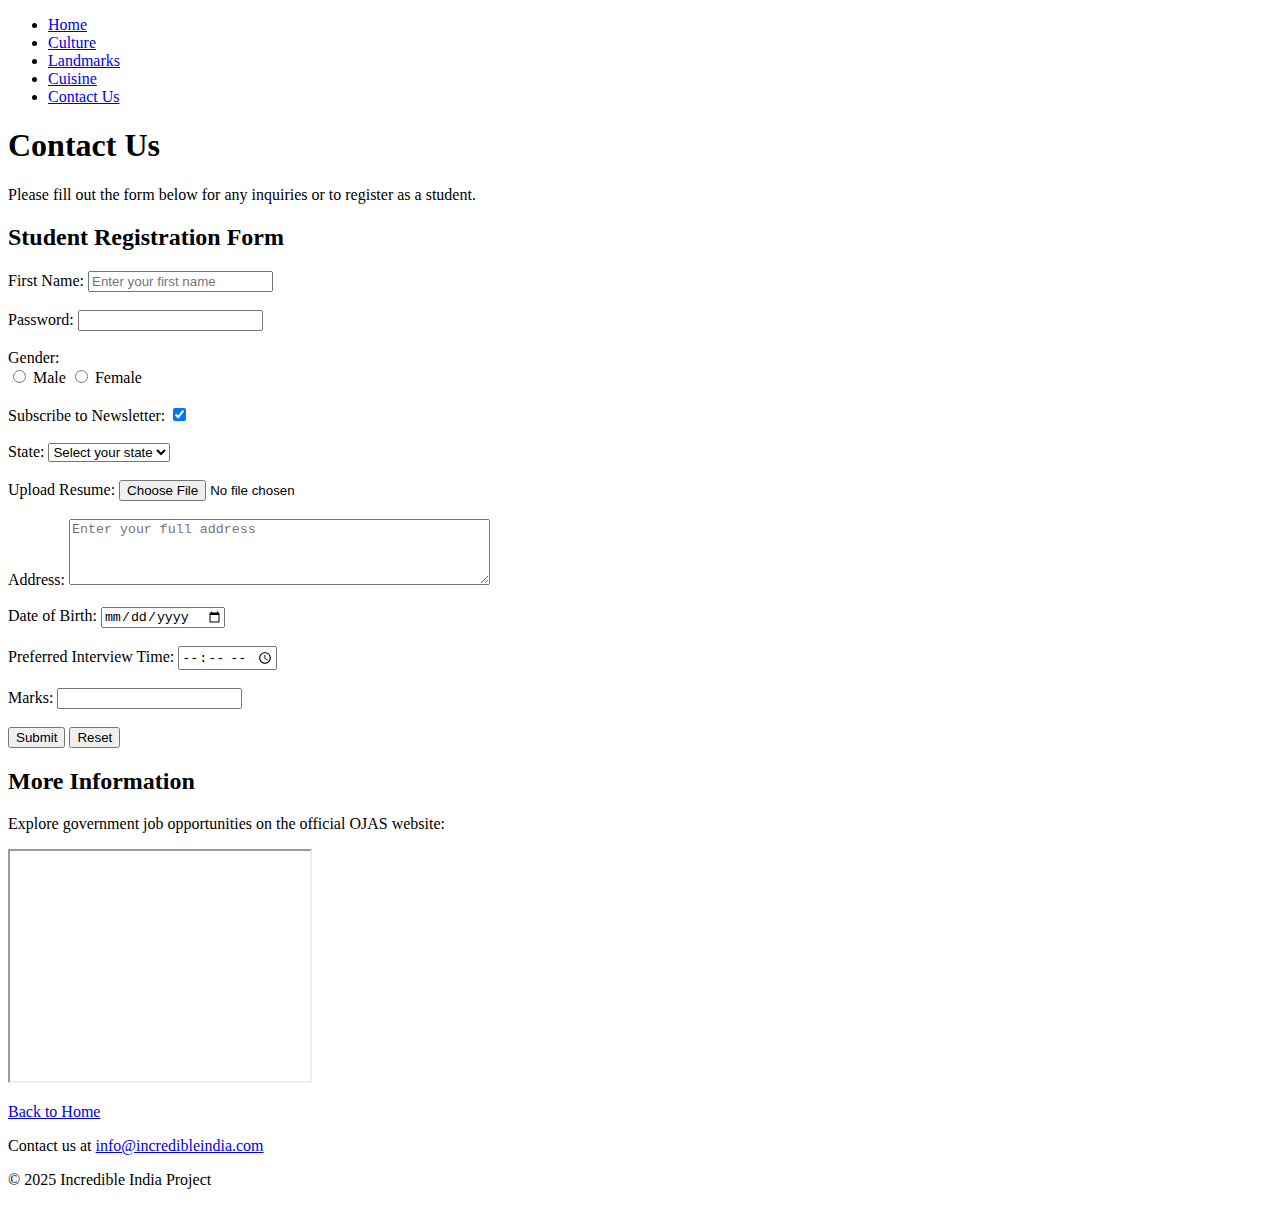
==== contact.html @ 886f656c "Add files via upload" ====
<!DOCTYPE html>
<html lang="en">

<head>
    <meta charset="UTF-8">
    <meta name="viewport" content="width=device-width, initial-scale=1.0">
    <title>Contact Us</title>
</head>

<body>
    <nav>
        <ul>
            <li><a href="home.html">Home</a></li>
            <li><a href="culture.html">Culture</a></li>
            <li><a href="landmark.html">Landmarks</a></li>
            <li><a href="cusine.html">Cuisine</a></li>
            <li><a href="contact.html">Contact Us</a></li>
        </ul>
    </nav>

    <h1>Contact Us</h1>
    <p>Please fill out the form below for any inquiries or to register as a student.</p>

    <h2>Student Registration Form</h2>
    <form action="#" method="post">
        <label for="firstname">First Name:</label>
        <input type="text" id="firstname" name="firstname" placeholder="Enter your first name"><br><br>

        <label for="password">Password:</label>
        <input type="password" id="password" name="password"><br><br>

        <label>Gender:</label><br>
        <input type="radio" id="male" name="gender" value="Male">
        <label for="male">Male</label>
        <input type="radio" id="female" name="gender" value="Female">
        <label for="female">Female</label><br><br>

        <label for="newsletter">Subscribe to Newsletter:</label>
        <input type="checkbox" id="newsletter" name="newsletter" checked><br><br>

        <label for="state">State:</label>
        <select id="state" name="state">
            <option value="">Select your state</option>
            <option value="State1">State1</option>
            <option value="State2">State2</option>
            <option value="State3">State3</option>
        </select><br><br>

        <label for="resume">Upload Resume:</label>
        <input type="file" id="resume" name="resume"><br><br>

        <label for="address">Address:</label>
        <textarea id="address" name="address" rows="4" cols="50"
            placeholder="Enter your full address"></textarea><br><br>

        <label for="dob">Date of Birth:</label>
        <input type="date" id="dob" name="dob"><br><br>

        <label for="interviewtime">Preferred Interview Time:</label>
        <input type="time" id="interviewtime" name="interviewtime"><br><br>

        <label for="marks">Marks:</label>
        <input type="number" id="marks" name="marks"><br><br>

        <input type="submit" value="Submit">
        <input type="reset" value="Reset">
    </form>

    <h2>More Information</h2>
    <p>Explore government job opportunities on the official OJAS website:</p>
    <a href="https://ojas.gujarat.gov.in">
        <iframe src="http://ojas.gujarat.gov.in" frameborder="2px" height="230"></iframe>
    </a>

    <footer>
        <p><a href="home.html">Back to Home</a></p>
        <p>Contact us at <a href="mailto:info@incredibleindia.com">info@incredibleindia.com</a></p>
        <p> &copy; 2025 Incredible India Project</p>
    </footer>
</body>

</html>
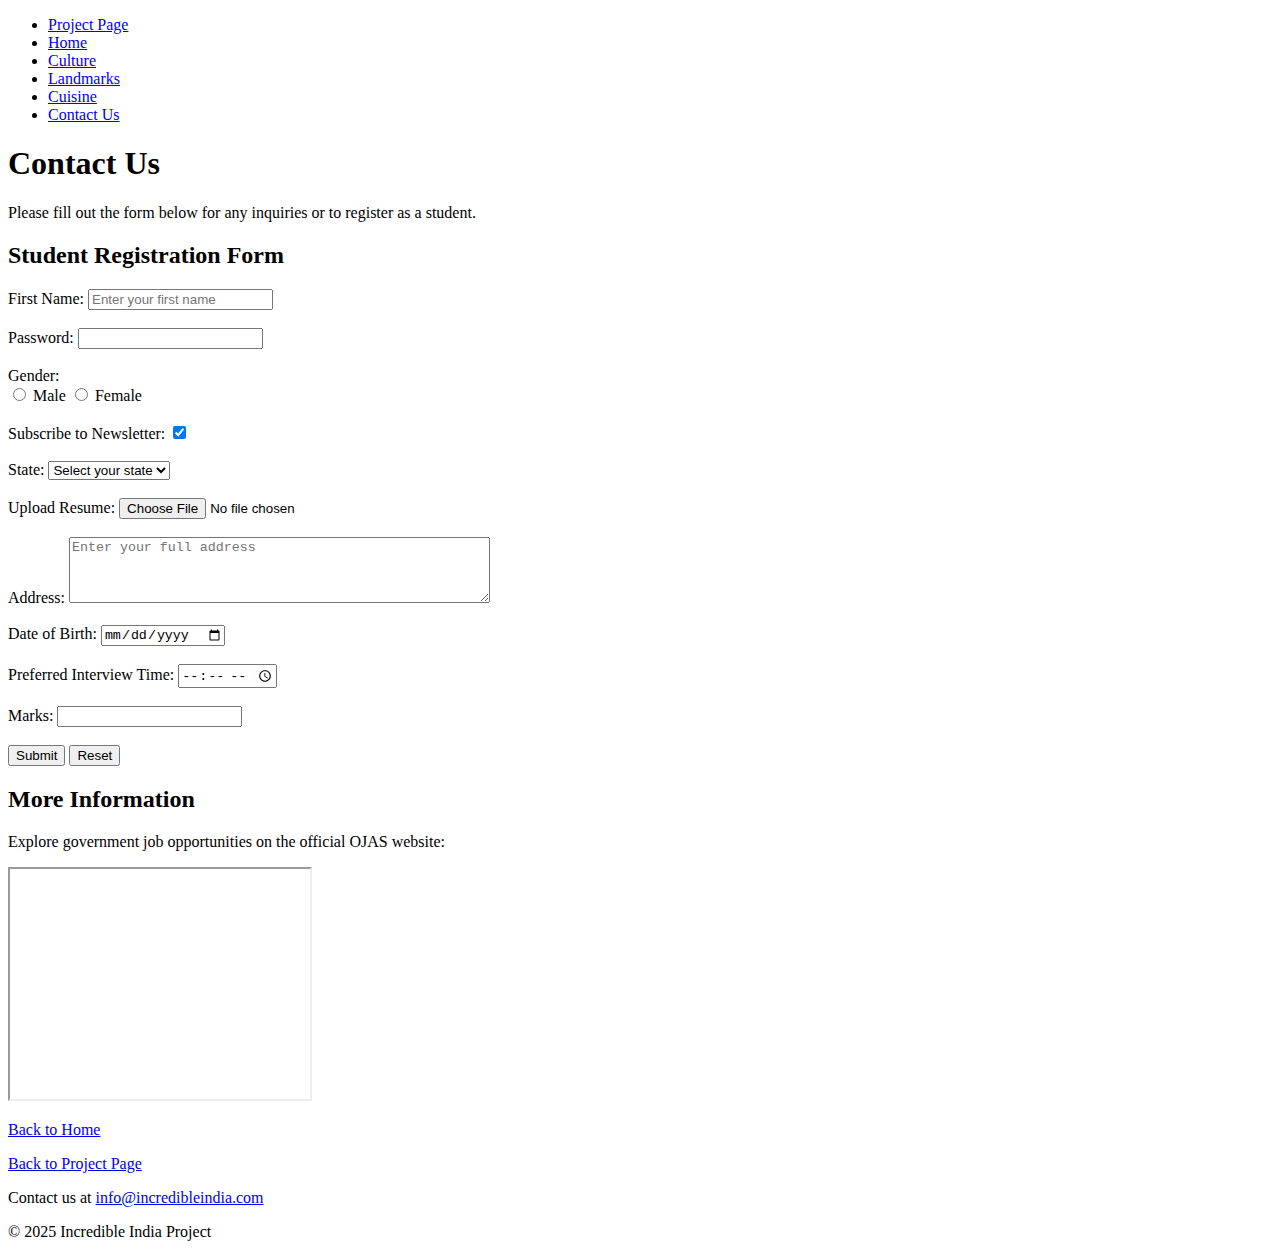
==== commit f39a61da: "Add files via upload" ====
--- a/contact.html
+++ b/contact.html
@@ -10,70 +10,76 @@
 <body>
     <nav>
         <ul>
+            <li><a href="index.html">Project Page</a></li>
             <li><a href="home.html">Home</a></li>
             <li><a href="culture.html">Culture</a></li>
             <li><a href="landmark.html">Landmarks</a></li>
-            <li><a href="cusine.html">Cuisine</a></li>
+            <li><a href="cuisine.html">Cuisine</a></li>
             <li><a href="contact.html">Contact Us</a></li>
         </ul>
     </nav>
 
-    <h1>Contact Us</h1>
-    <p>Please fill out the form below for any inquiries or to register as a student.</p>
+    <section>
+        <h1>Contact Us</h1>
+        <p>Please fill out the form below for any inquiries or to register as a student.</p>
 
-    <h2>Student Registration Form</h2>
-    <form action="#" method="post">
-        <label for="firstname">First Name:</label>
-        <input type="text" id="firstname" name="firstname" placeholder="Enter your first name"><br><br>
+        <h2>Student Registration Form</h2>
+        <form action="#" method="post">
+            <label for="firstname">First Name:</label>
+            <input type="text" id="firstname" name="firstname" placeholder="Enter your first name" required><br><br>
 
-        <label for="password">Password:</label>
-        <input type="password" id="password" name="password"><br><br>
+            <label for="password">Password:</label>
+            <input type="password" id="password" name="password" required><br><br>
 
-        <label>Gender:</label><br>
-        <input type="radio" id="male" name="gender" value="Male">
-        <label for="male">Male</label>
-        <input type="radio" id="female" name="gender" value="Female">
-        <label for="female">Female</label><br><br>
+            <label>Gender:</label><br>
+            <input type="radio" id="male" name="gender" value="Male">
+            <label for="male">Male</label>
+            <input type="radio" id="female" name="gender" value="Female">
+            <label for="female">Female</label><br><br>
 
-        <label for="newsletter">Subscribe to Newsletter:</label>
-        <input type="checkbox" id="newsletter" name="newsletter" checked><br><br>
+            <label for="newsletter">Subscribe to Newsletter:</label>
+            <input type="checkbox" id="newsletter" name="newsletter" checked><br><br>
 
-        <label for="state">State:</label>
-        <select id="state" name="state">
-            <option value="">Select your state</option>
-            <option value="State1">State1</option>
-            <option value="State2">State2</option>
-            <option value="State3">State3</option>
-        </select><br><br>
+            <label for="state">State:</label>
+            <select id="state" name="state">
+                <option value="" selected disabled>Select your state</option>
+                <option value="State1">State1</option>
+                <option value="State2">State2</option>
+                <option value="State3">State3</option>
+            </select><br><br>
 
-        <label for="resume">Upload Resume:</label>
-        <input type="file" id="resume" name="resume"><br><br>
+            <label for="resume">Upload Resume:</label>
+            <input type="file" id="resume" name="resume" required><br><br>
 
-        <label for="address">Address:</label>
-        <textarea id="address" name="address" rows="4" cols="50"
-            placeholder="Enter your full address"></textarea><br><br>
+            <label for="address">Address:</label>
+            <textarea id="address" name="address" rows="4" cols="50"
+                placeholder="Enter your full address"></textarea><br><br>
 
-        <label for="dob">Date of Birth:</label>
-        <input type="date" id="dob" name="dob"><br><br>
+            <label for="dob">Date of Birth:</label>
+            <input type="date" id="dob" name="dob"><br><br>
 
-        <label for="interviewtime">Preferred Interview Time:</label>
-        <input type="time" id="interviewtime" name="interviewtime"><br><br>
+            <label for="interviewtime">Preferred Interview Time:</label>
+            <input type="time" id="interviewtime" name="interviewtime"><br><br>
 
-        <label for="marks">Marks:</label>
-        <input type="number" id="marks" name="marks"><br><br>
+            <label for="marks">Marks:</label>
+            <input type="number" id="marks" name="marks" required><br><br>
 
-        <input type="submit" value="Submit">
-        <input type="reset" value="Reset">
-    </form>
+            <input type="submit" value="Submit">
+            <input type="reset" value="Reset">
+        </form>
+    </section>
 
-    <h2>More Information</h2>
-    <p>Explore government job opportunities on the official OJAS website:</p>
-    <a href="https://ojas.gujarat.gov.in">
-        <iframe src="http://ojas.gujarat.gov.in" frameborder="2px" height="230"></iframe>
-    </a>
+    <section>
+        <h2>More Information</h2>
+        <p>Explore government job opportunities on the official OJAS website:</p>
+        <a href="https://ojas.gujarat.gov.in">
+            <iframe src="http://ojas.gujarat.gov.in" frameborder="2px" height="230"></iframe>
+        </a>
+    </section>
 
     <footer>
         <p><a href="home.html">Back to Home</a></p>
+        <p><a href="index.html">Back to Project Page</a></p>
         <p>Contact us at <a href="mailto:info@incredibleindia.com">info@incredibleindia.com</a></p>
         <p> &copy; 2025 Incredible India Project</p>
     </footer>
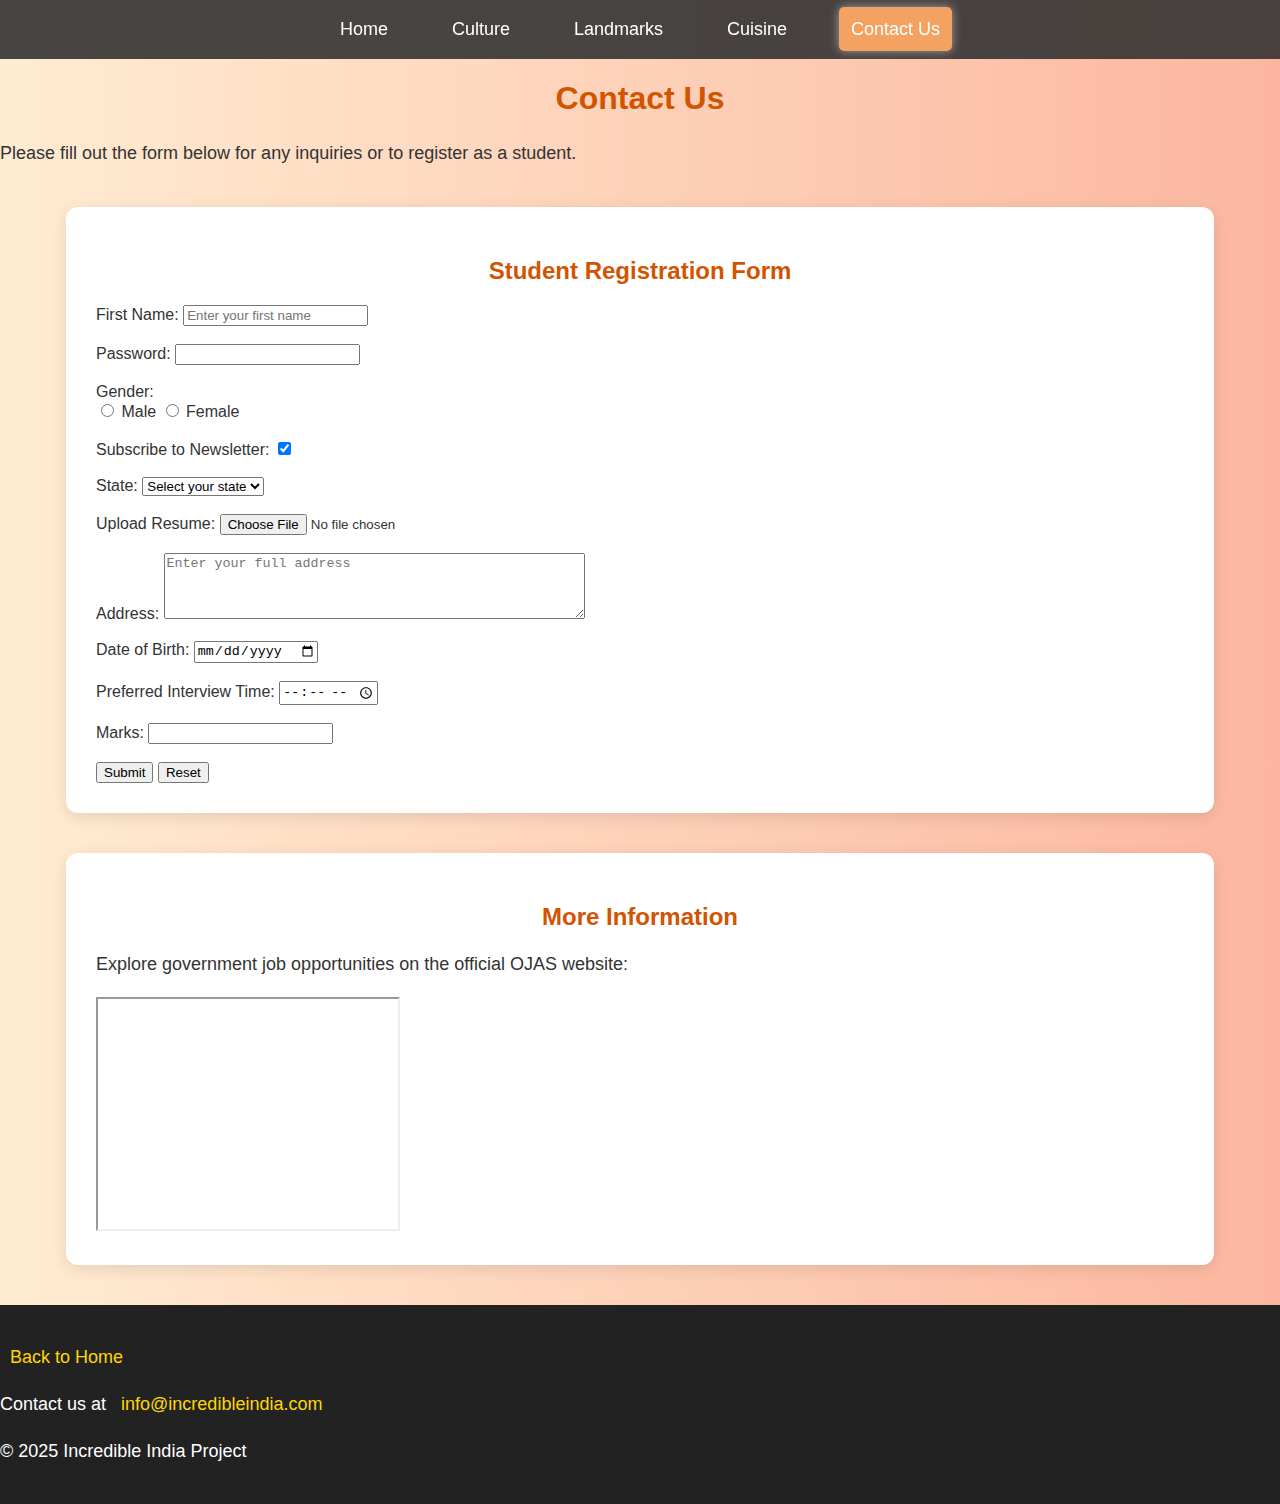
==== commit 6649da5b: "Updated with CSS" ====
--- a/contact.html
+++ b/contact.html
@@ -7,22 +7,24 @@
     <title>Contact Us</title>
 </head>
 
+<link rel="stylesheet" href="style.css">
+
 <body>
     <nav>
         <ul>
-            <li><a href="index.html">Project Page</a></li>
-            <li><a href="home.html">Home</a></li>
+            <!-- <li><a href="index.html">Project Page</a></li> -->
+            <li><a href="index.html">Home</a></li>
             <li><a href="culture.html">Culture</a></li>
             <li><a href="landmark.html">Landmarks</a></li>
             <li><a href="cuisine.html">Cuisine</a></li>
-            <li><a href="contact.html">Contact Us</a></li>
+            <li><a href="contact.html" class="active">Contact Us</a></li>
         </ul>
     </nav>
 
-    <section>
-        <h1>Contact Us</h1>
-        <p>Please fill out the form below for any inquiries or to register as a student.</p>
+    <h1>Contact Us</h1>
+    <p>Please fill out the form below for any inquiries or to register as a student.</p>
 
+    <section>   
         <h2>Student Registration Form</h2>
         <form action="#" method="post">
             <label for="firstname">First Name:</label>
@@ -78,8 +80,8 @@
     </section>
 
     <footer>
-        <p><a href="home.html">Back to Home</a></p>
-        <p><a href="index.html">Back to Project Page</a></p>
+        <p><a href="index.html">Back to Home</a></p>
+        <!-- <p><a href="index.html">Back to Project Page</a></p> -->
         <p>Contact us at <a href="mailto:info@incredibleindia.com">info@incredibleindia.com</a></p>
         <p> &copy; 2025 Incredible India Project</p>
     </footer>
--- a/style.css
+++ b/style.css
@@ -0,0 +1,170 @@
+body {
+    font-family: 'Poppins', sans-serif;
+    margin: 0;
+    padding: 0;
+    background: linear-gradient(to right, #ffecd2, #fcb69f);
+    color: #333;
+}
+
+nav {
+    background: rgba(51, 51, 51, 0.9);
+    padding: 15px 0;
+    text-align: center;
+    position: sticky;
+    top: 0;
+    z-index: 1000;
+}
+nav ul {
+    list-style: none;
+    margin: 0;
+    padding: 0;
+    display: flex;
+    justify-content: center;
+}
+nav ul li {
+    margin: 0 20px;
+}
+nav ul li a {
+    text-decoration: none;
+    color: white;
+    font-size: 18px;
+    padding: 12px;
+    transition: all 0.3s ease;
+    border-radius: 5px;
+}
+/* nav ul li a:hover {
+    background: #f4a261;
+    box-shadow: 0px 0px 10px rgba(255, 255, 255, 0.5);
+} */
+
+nav ul li a:hover {
+    color: #f4a261;
+    background: white;
+    box-shadow: 0px 0px 10px rgba(255, 255, 255, 0.5);
+}
+
+nav ul li a.active {
+    background: #f4a261;
+    box-shadow: 0px 0px 10px rgba(255, 255, 255, 0.5);
+}
+
+section {
+    background: white;
+    margin: 40px auto;
+    padding: 30px;
+    width: 85%;
+    border-radius: 12px;
+    box-shadow: 0px 4px 15px rgba(0, 0, 0, 0.1);
+    animation: fadeIn 1s;
+}
+
+@keyframes fadeIn {
+    from { opacity: 0; transform: translateY(20px); }
+    to { opacity: 1; transform: translateY(0); }
+}
+
+h1, h2 {
+    color: #d35400;
+    text-align: center;
+}
+
+
+
+p, ul {
+    font-size: 18px;
+    line-height: 1.6;
+    text-align: justify;
+}
+
+img {
+    max-width: 100%;
+    height: auto;
+    display: block;
+    border-radius: 10px;
+    margin: 20px auto;
+    box-shadow: 2px 4px 15px rgba(0, 0, 0, 0.3);
+    transition: transform 0.3s ease;
+}
+img:hover {
+    transform: scale(1.05);
+}
+
+table {
+    width: 100%;
+    border-collapse: collapse;
+    margin-top: 20px;
+}
+th, td {
+    border: 1px solid #ddd;
+    padding: 12px;
+    text-align: center;
+}
+th {
+    background-color: #f4a261;
+    color: white;
+}
+
+img:hover {
+    cursor: pointer;
+}
+img:active {
+    transform: scale(1.1);
+    transition: 0.3s;
+}
+ 
+
+footer {
+    background-color: #222;
+    color: white;
+    /* text-align: center; */
+    justify-content: center;
+    padding: 20px 0;
+    margin-top: 40px;
+    font-size: 16px;
+}
+footer a {
+    color: #ffd700;
+    text-decoration: none;
+    margin: 0 10px;
+    transition: 0.3s;
+}
+footer a:hover {
+    text-decoration: underline;
+}
+
+
+/* @media (max-width: 768px) {
+    nav ul {
+        flex-direction: column;
+        text-align: center;
+    }
+    nav ul li {
+        margin: 10px 0;
+    }
+    section {
+        width: 95%;
+        padding: 20px;
+    }
+    img {
+        width: 70%;
+    }
+    table {
+        font-size: 14px;
+    }
+}
+
+@media (max-width: 480px) {
+    h1, h2 {
+        font-size: 22px;
+    }
+    p, ul {
+        font-size: 16px;
+    }
+    nav ul li a {
+        font-size: 16px;
+        padding: 8px;
+    }
+    footer {
+        font-size: 14px;
+    }
+} */
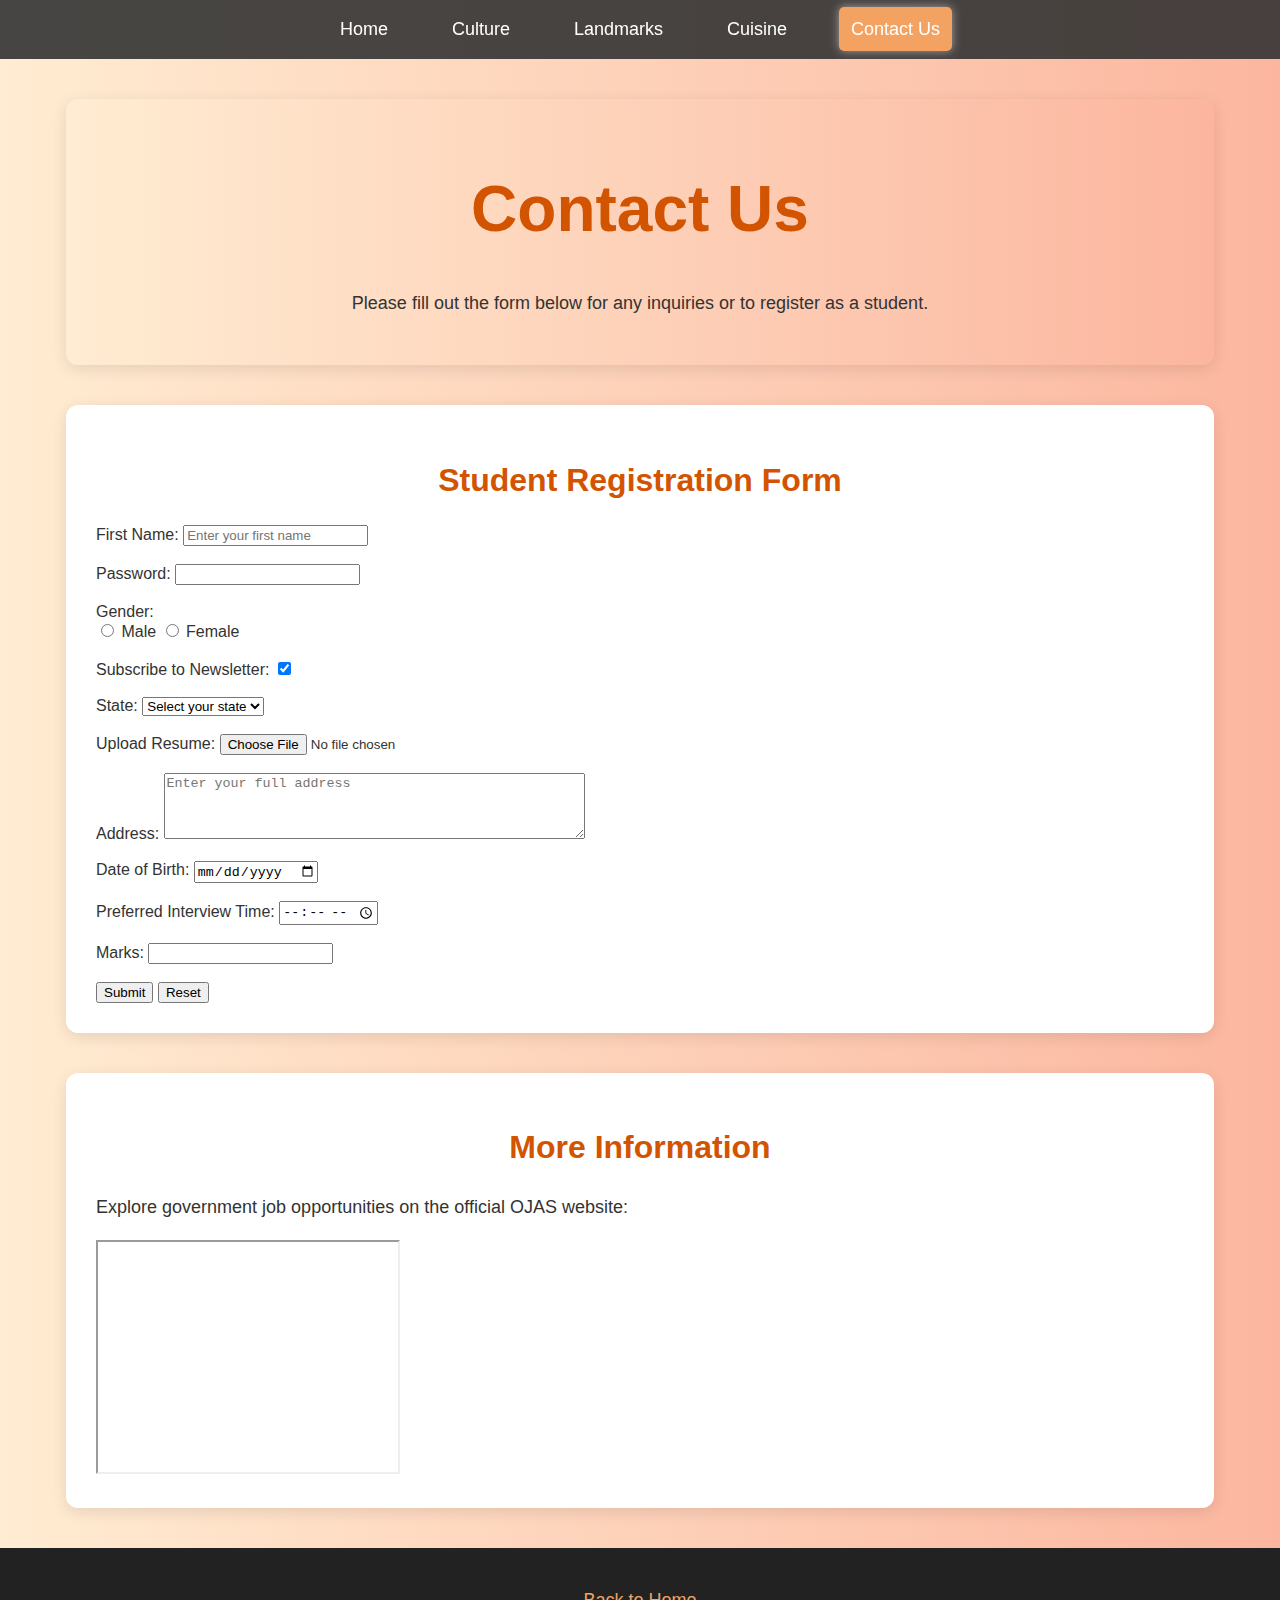
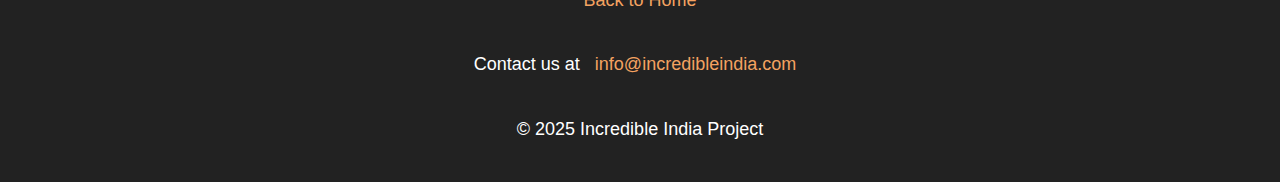
==== commit c95b4e5c: "Updated CSS" ====
--- a/contact.html
+++ b/contact.html
@@ -21,8 +21,10 @@
         </ul>
     </nav>
 
-    <h1>Contact Us</h1>
+    <section class="unique">
+        <h1>Contact Us</h1>
     <p>Please fill out the form below for any inquiries or to register as a student.</p>
+    </section>
 
     <section>   
         <h2>Student Registration Form</h2>
--- a/style.css
+++ b/style.css
@@ -6,6 +6,9 @@
     color: #333;
 }
 
+h2{
+    font-size: xx-large;
+}
 nav {
     background: rgba(51, 51, 51, 0.9);
     padding: 15px 0;
@@ -45,6 +48,7 @@
 
 nav ul li a.active {
     background: #f4a261;
+    color: #fff;
     box-shadow: 0px 0px 10px rgba(255, 255, 255, 0.5);
 }
 
@@ -58,6 +62,23 @@
     animation: fadeIn 1s;
 }
 
+.unique{
+    background: linear-gradient(to right, #ffecd2, #fcb69f);
+    margin: 40px auto;
+    padding: 30px;
+    width: 85%;
+    border-radius: 12px;
+    box-shadow: 0px 4px 15px rgba(0, 0, 0, 0.1);
+    animation: fadeIn 1s;
+    font-size: xx-large;
+    text-align: center;
+}
+
+.unique p{
+    text-align: center;
+}
+
+
 @keyframes fadeIn {
     from { opacity: 0; transform: translateY(20px); }
     to { opacity: 1; transform: translateY(0); }
@@ -113,10 +134,10 @@
 }
  
 
-footer {
+/* footer {
     background-color: #222;
     color: white;
-    /* text-align: center; */
+    text-align: center;
     justify-content: center;
     padding: 20px 0;
     margin-top: 40px;
@@ -130,10 +151,41 @@
 }
 footer a:hover {
     text-decoration: underline;
-}
-
-
-/* @media (max-width: 768px) {
+} */
+
+
+footer {
+    background-color: #222; 
+    color: #fff; 
+    padding: 20px 0;
+    margin-top: 40px;
+    font-size: 16px;
+    text-align: center;
+    display: flex;
+    flex-direction: column;
+    align-items: center;
+}
+
+footer div{
+    margin-top: 10px;
+}
+
+footer a {
+    color: #f4a261; 
+    text-decoration: none;
+    margin: 0 10px;
+    transition: color 0.3s ease;
+}
+
+footer a:hover {
+    text-decoration: underline;
+    text-transform: uppercase;
+}
+
+
+
+
+@media (max-width: 768px) {
     nav ul {
         flex-direction: column;
         text-align: center;
@@ -151,9 +203,42 @@
     table {
         font-size: 14px;
     }
+
+    h1, h2 {
+        font-size: 33px;
+    }
+    p, ul {
+        font-size: 20px;
+    }
+    nav ul li a {
+        font-size: 20px;
+        padding: 10px;
+    }
+    footer {
+        font-size: 20px;
+    }
 }
 
 @media (max-width: 480px) {
+
+    nav ul {
+        flex-direction: column;
+        text-align: center;
+    }
+    nav ul li {
+        margin: 10px 0;
+    }
+    section {
+        width: 95%;
+        padding: 20px;
+    }
+    img {
+        width: 70%;
+    }
+    table {
+        font-size: 9px;
+    }
+
     h1, h2 {
         font-size: 22px;
     }
@@ -167,4 +252,4 @@
     footer {
         font-size: 14px;
     }
-} */
+}
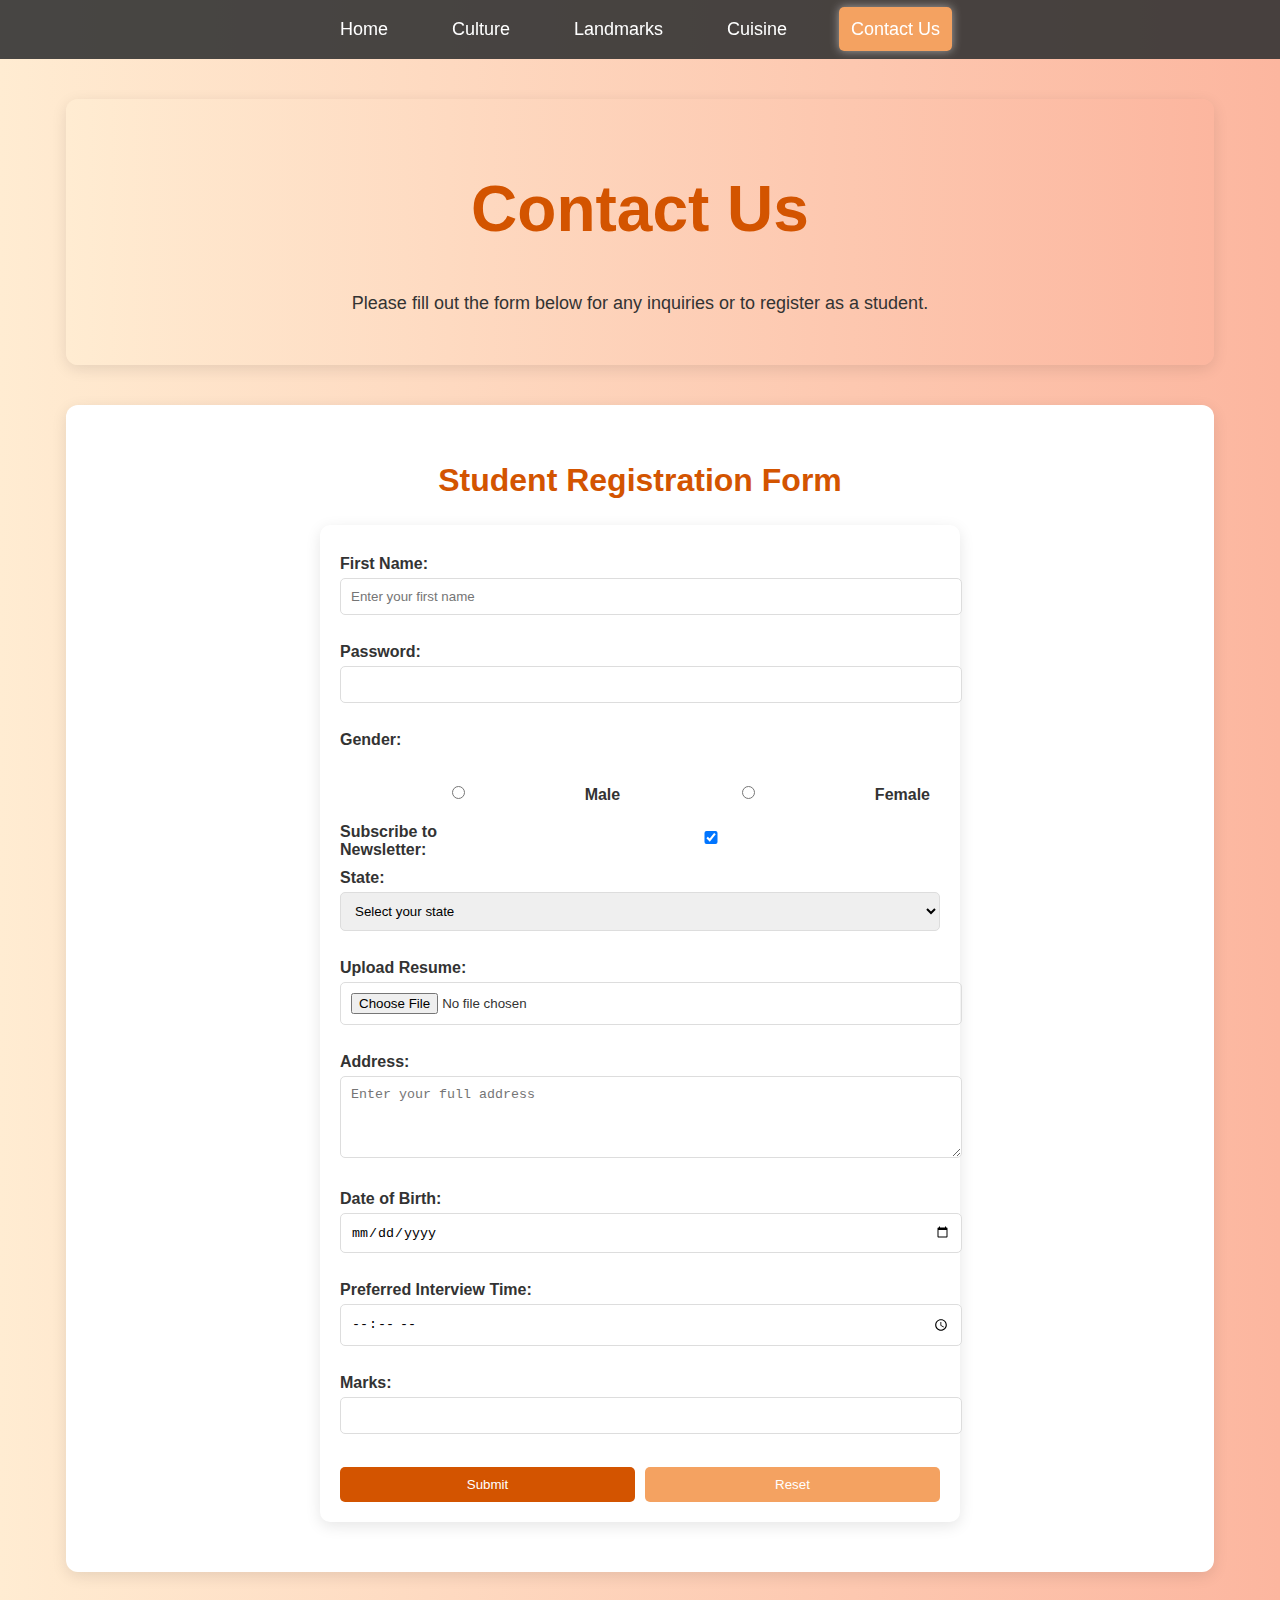
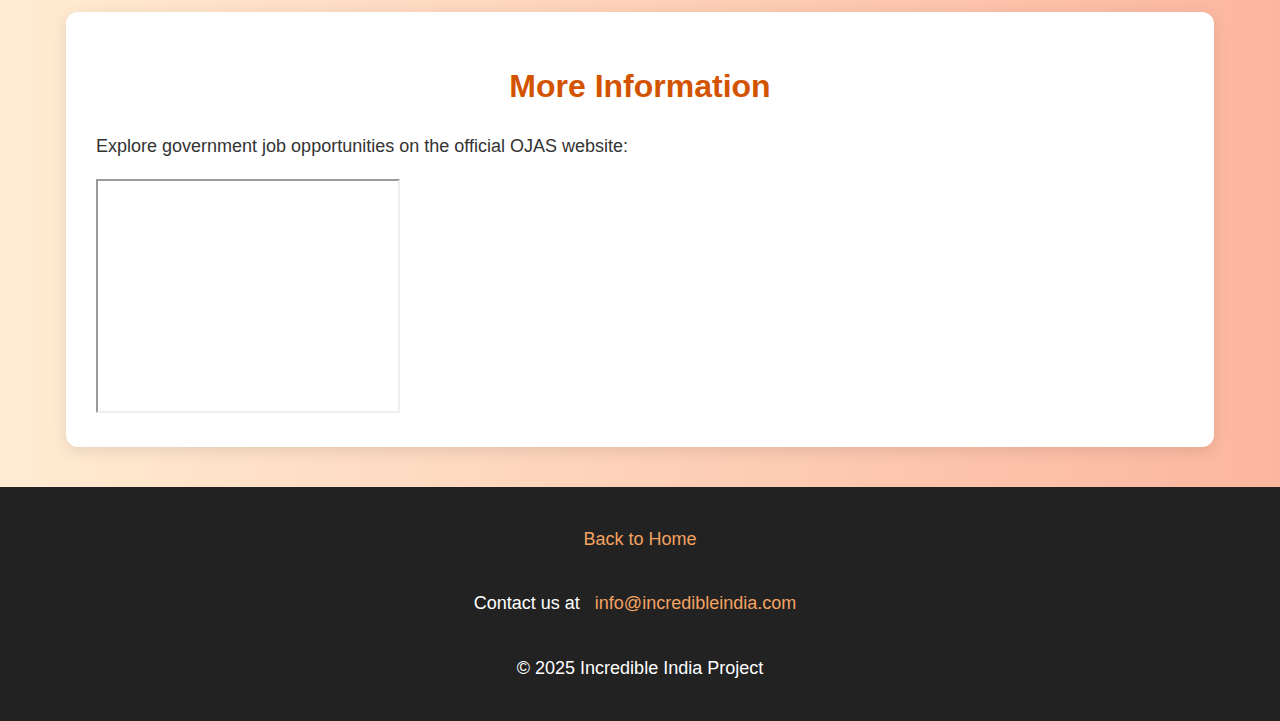
==== commit 1261cfd0: "Update style.css and contact.html" ====
--- a/contact.html
+++ b/contact.html
@@ -36,13 +36,17 @@
             <input type="password" id="password" name="password" required><br><br>
 
             <label>Gender:</label><br>
-            <input type="radio" id="male" name="gender" value="Male">
-            <label for="male">Male</label>
-            <input type="radio" id="female" name="gender" value="Female">
-            <label for="female">Female</label><br><br>
+            <div class="gender-options">
+                <input type="radio" id="male" name="gender" value="Male">
+                <label for="male">Male</label>
+                <input type="radio" id="female" name="gender" value="Female">
+                <label for="female">Female</label><br><br>
+            </div>
 
-            <label for="newsletter">Subscribe to Newsletter:</label>
-            <input type="checkbox" id="newsletter" name="newsletter" checked><br><br>
+            <div class="newsletter-option">
+                <label for="newsletter">Subscribe to Newsletter:</label>
+                <input type="checkbox" id="newsletter" name="newsletter" checked><br><br>
+            </div>
 
             <label for="state">State:</label>
             <select id="state" name="state">
@@ -56,7 +60,7 @@
             <input type="file" id="resume" name="resume" required><br><br>
 
             <label for="address">Address:</label>
-            <textarea id="address" name="address" rows="4" cols="50"
+            <textarea id="address" name="address" rows="4" cols="30"
                 placeholder="Enter your full address"></textarea><br><br>
 
             <label for="dob">Date of Birth:</label>
@@ -68,8 +72,10 @@
             <label for="marks">Marks:</label>
             <input type="number" id="marks" name="marks" required><br><br>
 
-            <input type="submit" value="Submit">
-            <input type="reset" value="Reset">
+            <div class="button-group">
+                <input type="submit" value="Submit">
+                <input type="reset" value="Reset">
+            </div>
         </form>
     </section>
 
--- a/style.css
+++ b/style.css
@@ -4,11 +4,17 @@
     padding: 0;
     background: linear-gradient(to right, #ffecd2, #fcb69f);
     color: #333;
+
+    /* scroll-snap-type: y mandatory;  Enables smooth section snapping 
+    overflow-y: scroll;
+    height: 100vh; */
+
 }
 
 h2{
     font-size: xx-large;
 }
+
 nav {
     background: rgba(51, 51, 51, 0.9);
     padding: 15px 0;
@@ -17,6 +23,7 @@
     top: 0;
     z-index: 1000;
 }
+
 nav ul {
     list-style: none;
     margin: 0;
@@ -24,9 +31,11 @@
     display: flex;
     justify-content: center;
 }
+
 nav ul li {
     margin: 0 20px;
 }
+
 nav ul li a {
     text-decoration: none;
     color: white;
@@ -35,10 +44,6 @@
     transition: all 0.3s ease;
     border-radius: 5px;
 }
-/* nav ul li a:hover {
-    background: #f4a261;
-    box-shadow: 0px 0px 10px rgba(255, 255, 255, 0.5);
-} */
 
 nav ul li a:hover {
     color: #f4a261;
@@ -60,6 +65,9 @@
     border-radius: 12px;
     box-shadow: 0px 4px 15px rgba(0, 0, 0, 0.1);
     animation: fadeIn 1s;
+
+    /* scroll-snap-align: start; Ensures smooth snapping  */
+
 }
 
 .unique{
@@ -72,6 +80,9 @@
     animation: fadeIn 1s;
     font-size: xx-large;
     text-align: center;
+
+    scroll-snap-align: start;
+
 }
 
 .unique p{
@@ -88,8 +99,6 @@
     color: #d35400;
     text-align: center;
 }
-
-
 
 p, ul {
     font-size: 18px;
@@ -106,6 +115,7 @@
     box-shadow: 2px 4px 15px rgba(0, 0, 0, 0.3);
     transition: transform 0.3s ease;
 }
+
 img:hover {
     transform: scale(1.05);
 }
@@ -114,45 +124,34 @@
     width: 100%;
     border-collapse: collapse;
     margin-top: 20px;
-}
+
+}
+
 th, td {
     border: 1px solid #ddd;
     padding: 12px;
     text-align: center;
-}
+
+    word-break: break-word;
+
+}
+
 th {
     background-color: #f4a261;
     color: white;
+
+    word-break: break-word;
+
 }
 
 img:hover {
     cursor: pointer;
 }
+
 img:active {
     transform: scale(1.1);
     transition: 0.3s;
 }
- 
-
-/* footer {
-    background-color: #222;
-    color: white;
-    text-align: center;
-    justify-content: center;
-    padding: 20px 0;
-    margin-top: 40px;
-    font-size: 16px;
-}
-footer a {
-    color: #ffd700;
-    text-decoration: none;
-    margin: 0 10px;
-    transition: 0.3s;
-}
-footer a:hover {
-    text-decoration: underline;
-} */
-
 
 footer {
     background-color: #222; 
@@ -183,73 +182,191 @@
 }
 
 
+form {
+    max-width: 600px;
+    margin: 20px auto;
+    background: white;
+    padding: 20px;
+    border-radius: 10px;
+    box-shadow: 0px 4px 15px rgba(0, 0, 0, 0.1);
+}
+
+label {
+    font-weight: bold;
+    display: block;
+    margin-top: 10px;
+}
+
+input, select, textarea {
+    width: 100%;
+    padding: 10px;
+    margin-top: 5px;
+    border: 1px solid #ddd;
+    border-radius: 5px;
+}
+
+/* Gender and Newsletter Styling */
+.gender-options, .newsletter-option {
+    display: flex;
+    align-items: center;
+    gap: 10px;
+    margin-top: 5px;
+}
+
+.newsletter-option input {
+    margin-left: 10px;
+}
+
+/* Buttons Styling */
+.button-group {
+    display: flex;
+    justify-content: space-between;
+    margin-top: 10px;
+}
+
+input[type="submit"] {
+    background: #d35400;
+    color: white;
+    border: none;
+    padding: 10px 15px;
+    cursor: pointer;
+    flex: 1;
+    margin-right: 10px;
+}
+
+input[type="reset"] {
+    background: #f4a261;
+    color: white;
+    border: none;
+    padding: 10px 15px;
+    cursor: pointer;
+    flex: 1;
+}
+
+input[type="submit"]:hover {
+    background: #e76f51;
+}
+
+input[type="reset"]:hover {
+    background: #222;
+}
+
+
 
 
 @media (max-width: 768px) {
+    
+    nav{
+        background: rgba(51, 51, 51, 0.9);
+    }
+    
     nav ul {
-        flex-direction: column;
+        /* flex-direction: column; */
         text-align: center;
     }
+    
     nav ul li {
         margin: 10px 0;
     }
-    section {
-        width: 95%;
+    
+    nav ul li a {
+        font-size: 18px;
+        padding: 10px;
+    }
+
+    section,.unique{
+        max-width: 80%;
+
         padding: 20px;
-    }
+
+    }
+
     img {
         width: 70%;
     }
+
+    h1, h2 {
+        font-size: 27px;
+    }
+    
+    p, ul {
+        font-size: 18px;
+    }
+    
+    footer {
+        font-size: 14px;
+    }
+    
     table {
+        width: 100%;
+        overflow-x: auto;
         font-size: 14px;
-    }
-
-    h1, h2 {
-        font-size: 33px;
-    }
-    p, ul {
-        font-size: 20px;
-    }
-    nav ul li a {
-        font-size: 20px;
-        padding: 10px;
-    }
-    footer {
-        font-size: 20px;
-    }
+        width: 100%;
+    }
+
+    th, td {
+        padding: 8px;
+    }
+
+    section, form {
+        width: 90%;
+    }
+
 }
 
 @media (max-width: 480px) {
 
+    nav{
+        background: rgba(51, 51, 51 , 0.9);
+    }
+    
     nav ul {
-        flex-direction: column;
+        /* flex-direction: column; */
         text-align: center;
     }
+
     nav ul li {
         margin: 10px 0;
     }
-    section {
-        width: 95%;
-        padding: 20px;
-    }
+
+    nav ul li a {
+        font-size: 14px;
+        padding: 8px;
+    }
+
+    section,.unique{
+        max-width: 80%;
+        
+        padding: 25px;
+
+    }
+    
     img {
         width: 70%;
     }
+
+    h1, h2 {
+        font-size: 30px;
+    }
+    
+    p, ul {
+        font-size: 13px;
+
+    }
+
     table {
-        font-size: 9px;
-    }
-
-    h1, h2 {
-        font-size: 22px;
-    }
-    p, ul {
-        font-size: 16px;
-    }
-    nav ul li a {
-        font-size: 16px;
+        width: 100%;
+        overflow-x: auto;
+        font-size: 12px;
+        width: 100%;
+    }
+
+    th, td {
         padding: 8px;
     }
-    footer {
-        font-size: 14px;
-    }
-}
+
+    form {
+        padding: 15px;
+    }
+
+}
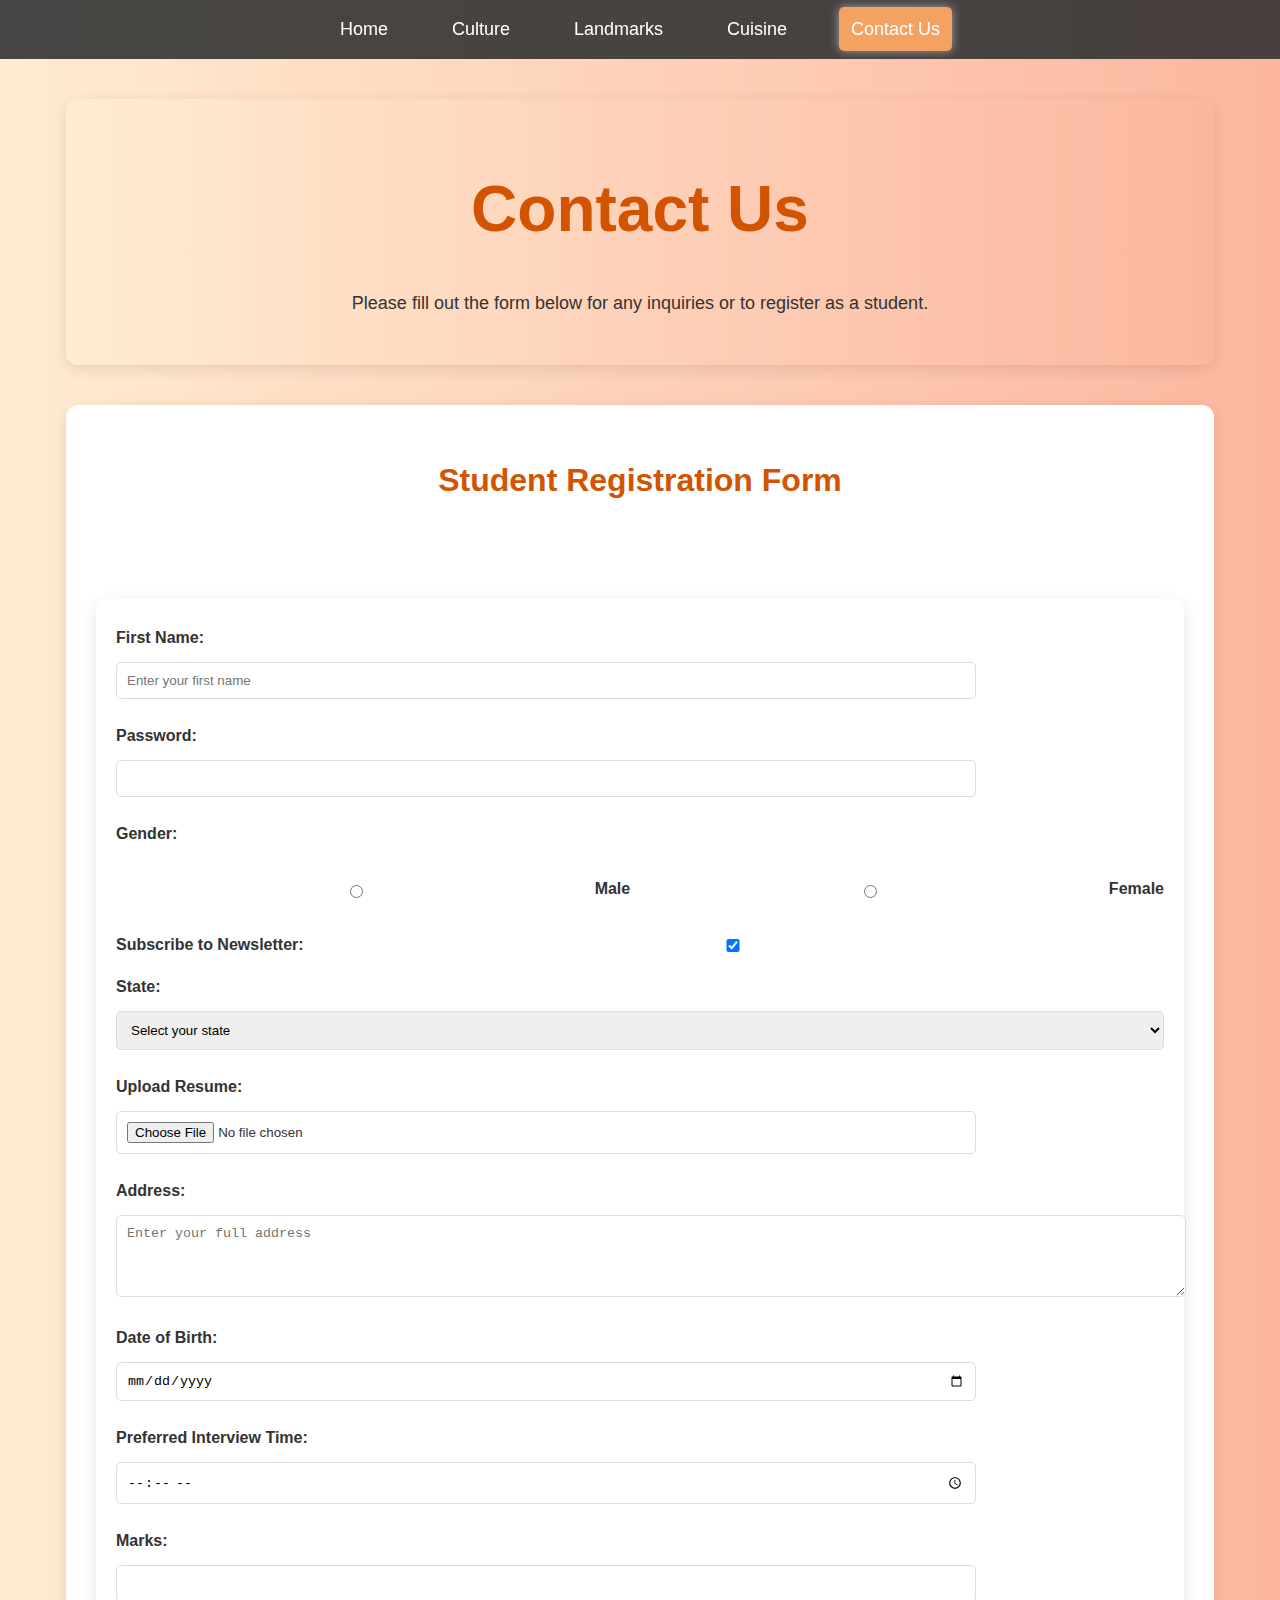
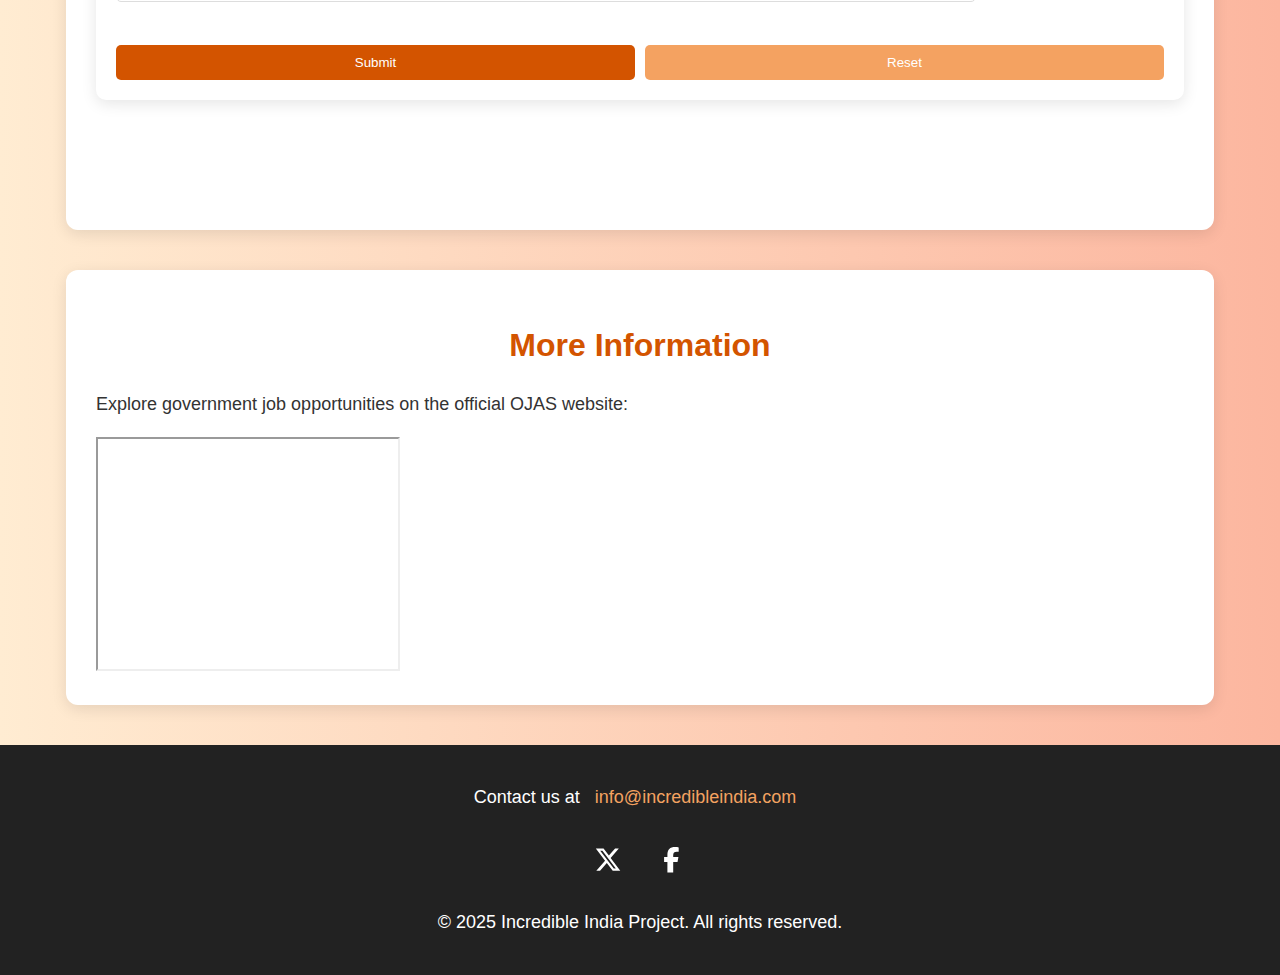
==== commit 2d4f961b: "Updated with Animations" ====
--- a/contact.html
+++ b/contact.html
@@ -23,10 +23,10 @@
 
     <section class="unique">
         <h1>Contact Us</h1>
-    <p>Please fill out the form below for any inquiries or to register as a student.</p>
+        <p>Please fill out the form below for any inquiries or to register as a student.</p>
     </section>
 
-    <section>   
+    <section>
         <h2>Student Registration Form</h2>
         <form action="#" method="post">
             <label for="firstname">First Name:</label>
@@ -88,11 +88,50 @@
     </section>
 
     <footer>
-        <p><a href="index.html">Back to Home</a></p>
         <!-- <p><a href="index.html">Back to Project Page</a></p> -->
         <p>Contact us at <a href="mailto:info@incredibleindia.com">info@incredibleindia.com</a></p>
-        <p> &copy; 2025 Incredible India Project</p>
+        <!-- From Uiverse.io by javierBarroso -->
+        <div class="social-login-icons">
+            <div class="socialcontainer">
+                <div class="icon social-icon-1-1">
+                    <svg viewBox="0 0 512 512" height="1.7em" xmlns="http://www.w3.org/2000/svg" class="svgIcontwit"
+                        fill="white">
+                        <path
+                            d="M389.2 48h70.6L305.6 224.2 487 464H345L233.7 318.6 106.5 464H35.8L200.7 275.5 26.8 48H172.4L272.9 180.9 389.2 48zM364.4 421.8h39.1L151.1 88h-42L364.4 421.8z">
+                        </path>
+                    </svg>
+                </div>
+                <div class="social-icon-1">
+                    <svg viewBox="0 0 512 512" height="1.7em" xmlns="http://www.w3.org/2000/svg" class="svgIcontwit"
+                        fill="white">
+                        <path
+                            d="M389.2 48h70.6L305.6 224.2 487 464H345L233.7 318.6 106.5 464H35.8L200.7 275.5 26.8 48H172.4L272.9 180.9 389.2 48zM364.4 421.8h39.1L151.1 88h-42L364.4 421.8z">
+                        </path>
+                    </svg>
+                </div>
+            </div>
+            <div class="socialcontainer">
+                <div class="icon social-icon-3-3">
+                    <svg viewBox="0 0 384 512" fill="white" height="1.6em" xmlns="http://www.w3.org/2000/svg">
+                        <path
+                            d="M80 299.3V512H196V299.3h86.5l18-97.8H196V166.9c0-51.7 20.3-71.5 72.7-71.5c16.3 0 29.4 .4 37 1.2V7.9C291.4 4 256.4 0 236.2 0C129.3 0 80 50.5 80 159.4v42.1H14v97.8H80z">
+                        </path>
+                    </svg>
+                </div>
+                <div class="social-icon-3">
+                    <svg viewBox="0 0 384 512" fill="white" height="1.6em" xmlns="http://www.w3.org/2000/svg">
+                        <path
+                            d="M80 299.3V512H196V299.3h86.5l18-97.8H196V166.9c0-51.7 20.3-71.5 72.7-71.5c16.3 0 29.4 .4 37 1.2V7.9C291.4 4 256.4 0 236.2 0C129.3 0 80 50.5 80 159.4v42.1H14v97.8H80z">
+                        </path>
+                    </svg>
+                </div>
+            </div>
+        </div>
+        </div>
+        <p> &copy; 2025 Incredible India Project. All rights reserved.</p>
+
     </footer>
+
 </body>
 
 </html>--- a/style.css
+++ b/style.css
@@ -11,7 +11,7 @@
 
 }
 
-h2{
+h2 {
     font-size: xx-large;
 }
 
@@ -70,7 +70,7 @@
 
 }
 
-.unique{
+.unique {
     background: linear-gradient(to right, #ffecd2, #fcb69f);
     margin: 40px auto;
     padding: 30px;
@@ -85,22 +85,31 @@
 
 }
 
-.unique p{
+.unique p {
     text-align: center;
 }
 
 
 @keyframes fadeIn {
-    from { opacity: 0; transform: translateY(20px); }
-    to { opacity: 1; transform: translateY(0); }
-}
-
-h1, h2 {
+    from {
+        opacity: 0;
+        transform: translateY(20px);
+    }
+
+    to {
+        opacity: 1;
+        transform: translateY(0);
+    }
+}
+
+h1,
+h2 {
     color: #d35400;
     text-align: center;
 }
 
-p, ul {
+p,
+ul {
     font-size: 18px;
     line-height: 1.6;
     text-align: justify;
@@ -116,9 +125,9 @@
     transition: transform 0.3s ease;
 }
 
-img:hover {
+/* img:hover {
     transform: scale(1.05);
-}
+} */
 
 table {
     width: 100%;
@@ -127,7 +136,8 @@
 
 }
 
-th, td {
+th,
+td {
     border: 1px solid #ddd;
     padding: 12px;
     text-align: center;
@@ -154,8 +164,8 @@
 }
 
 footer {
-    background-color: #222; 
-    color: #fff; 
+    background-color: #222;
+    color: #fff;
     padding: 20px 0;
     margin-top: 40px;
     font-size: 16px;
@@ -165,12 +175,12 @@
     align-items: center;
 }
 
-footer div{
+/* footer div {
     margin-top: 10px;
-}
+} */
 
 footer a {
-    color: #f4a261; 
+    color: #f4a261;
     text-decoration: none;
     margin: 0 10px;
     transition: color 0.3s ease;
@@ -181,10 +191,77 @@
     text-transform: uppercase;
 }
 
+/* From Uiverse.io by vinodjangid07 */
+.card {
+    /* width: fit-content; */
+    /* height: fit-content; */
+    /* background-color: rgb(238, 238, 238); */
+    display: flex;
+    align-items: center;
+    justify-content: center;
+    /* padding: 25px 25px; */
+    gap: 20px;
+    /* box-shadow: 0px 0px 20px rgba(0, 0, 0, 0.055); */
+}
+
+/* for all social containers */
+.socialContainer {
+    width: 52px;
+    height: 52px;
+    /* background-color: rgb(44, 44, 44); */
+    border-radius: 25px;
+    display: flex;
+    align-items: center;
+    justify-content: center;
+    overflow: hidden;
+    transition-duration: .3s;
+}
+
+/* facebook*/
+.containerOne:hover {
+    background-color: #d62976;
+    transition-duration: .3s;
+}
+
+/* twitter*/
+.containerTwo:hover {
+    background-color: #00acee;
+    transition-duration: .3s;
+}
+
+.socialContainer:active {
+    transform: scale(0.9);
+    transition-duration: .3s;
+}
+
+.socialSvg {
+    width: 20px;
+}
+
+.socialSvg path {
+    fill: rgb(255, 255, 255);
+}
+
+.socialContainer:hover .socialSvg {
+    animation: slide-in-top 0.3s both;
+}
+
+@keyframes slide-in-top {
+    0% {
+        transform: translateY(-50px);
+        opacity: 0;
+    }
+
+    100% {
+        transform: translateY(0);
+        opacity: 1;
+    }
+}
+
 
 form {
-    max-width: 600px;
-    margin: 20px auto;
+    max-width: 1200px;
+    margin: 100px auto;
     background: white;
     padding: 20px;
     border-radius: 10px;
@@ -197,25 +274,31 @@
     margin-top: 10px;
 }
 
-input, select, textarea {
+input,
+select,
+textarea {
     width: 100%;
     padding: 10px;
-    margin-top: 5px;
+    margin-top: 15px;
     border: 1px solid #ddd;
     border-radius: 5px;
 }
 
 /* Gender and Newsletter Styling */
-.gender-options, .newsletter-option {
+.gender-options,
+.newsletter-option {
     display: flex;
     align-items: center;
-    gap: 10px;
+    /* gap: 10px; */
     margin-top: 5px;
+    margin-bottom: 20px;
 }
 
 .newsletter-option input {
     margin-left: 10px;
 }
+
+
 
 /* Buttons Styling */
 .button-group {
@@ -251,30 +334,149 @@
     background: #222;
 }
 
+section form input {
+    width: 80%;
+}
+
+
+/* From Uiverse.io by javierBarroso */
+.social-login-icons {
+    display: flex;
+    align-items: center;
+    gap: 15px;
+    fill: #fff;
+}
+
+.social-login-icons svg {
+    width: 40px;
+}
+
+.social-icon-1,
+.social-icon-1-1,
+.social-icon-3,
+.social-icon-3-3 {
+    width: 50px;
+    height: 50px;
+    display: flex;
+    align-items: center;
+    justify-content: center;
+    border-radius: 50px;
+    margin: 5px 0 0px 0;/
+    /* margin: 0; */
+}
+
+.icon svg {
+    fill: #fff;
+}
+
+.socialcontainer {
+    height: 60px;
+    overflow: hidden;
+}
+
+.social-icon-1 {
+    transition-duration: 0.4s;
+    background-color: rgb(0, 0, 0);
+    transition-timing-function: cubic-bezier(0.46, -0.78, 0.5, 1.56);
+}
+
+.social-icon-1 svg,
+.social-icon-3 svg {
+    opacity: 0;
+    transition-duration: 0.5s;
+    transition-delay: 0.2s;
+}
+
+.social-icon-1-1 {
+    transition-duration: 0.4s;
+    background-color: rgb(0, 0, 0, 0);
+}
+
+.socialcontainer:hover .social-icon-1 {
+    transform: translateY(-55px);
+}
+
+.socialcontainer:hover .social-icon-1 svg,
+.socialcontainer:hover .social-icon-3 svg {
+    opacity: 1;
+}
+
+.social-icon-3 {
+    transition-duration: 0.4s;
+    transition-timing-function: cubic-bezier(0.46, -0.78, 0.5, 1.56);
+    background: #316ff6;
+}
+
+.socialcontainer:hover .social-icon-3 {
+    transform: translateY(-55px);
+}
+
+section {
+    animation: fadeIn 2s ease-in-out;
+}
+
+ /* Smooth fade-in animation for sections */
+ @keyframes fadeIn {
+    from { opacity: 0; transform: translateY(30px); }
+    to { opacity: 1; transform: translateY(0); }
+}
+
+/* Navigation bar animation */
+nav {
+    animation: slideDown 0.8s ease-in-out;
+}
+
+@keyframes slideDown {
+    from { transform: translateY(-50px); opacity: 0; }
+    to { transform: translateY(0); opacity: 1; }
+}
+
+/* Adding a pulsing effect to active navigation */
+nav ul li a.active {
+    animation: pulse 1.5s infinite;
+}
+
+@keyframes pulse {
+    0% { box-shadow: 0 0 5px rgba(255, 255, 255, 0.5); }
+    50% { box-shadow: 0 0 15px rgba(255, 255, 255, 0.8); }
+    100% { box-shadow: 0 0 5px rgba(255, 255, 255, 0.5); }
+}
+
+/* Floating animation for images */
+@keyframes float {
+    0% { transform: translateY(0px); }
+    50% { transform: translateY(-10px); }
+    100% { transform: translateY(0px); }
+}
+
+img {
+    animation: float 3s ease-in-out infinite;
+}
 
 
 
 @media (max-width: 768px) {
-    
-    nav{
+
+    nav {
         background: rgba(51, 51, 51, 0.9);
     }
-    
+
     nav ul {
         /* flex-direction: column; */
         text-align: center;
     }
-    
+
     nav ul li {
         margin: 10px 0;
     }
-    
+
     nav ul li a {
         font-size: 18px;
         padding: 10px;
     }
 
-    section,.unique{
+    section,
+    .unique {
         max-width: 80%;
 
         padding: 20px;
@@ -285,18 +487,20 @@
         width: 70%;
     }
 
-    h1, h2 {
+    h1,
+    h2 {
         font-size: 27px;
     }
-    
-    p, ul {
+
+    p,
+    ul {
         font-size: 18px;
     }
-    
+
     footer {
         font-size: 14px;
     }
-    
+
     table {
         width: 100%;
         overflow-x: auto;
@@ -304,22 +508,31 @@
         width: 100%;
     }
 
-    th, td {
+    th,
+    td {
         padding: 8px;
     }
 
-    section, form {
+    section,
+    form {
         width: 90%;
     }
 
+    section form input {
+        width: 80%;
+    }
+    section form textarea#address{
+        width: 70%;
+    }
+
 }
 
 @media (max-width: 480px) {
 
-    nav{
-        background: rgba(51, 51, 51 , 0.9);
-    }
-    
+    nav {
+        background: rgba(51, 51, 51, 0.9);
+    }
+
     nav ul {
         /* flex-direction: column; */
         text-align: center;
@@ -334,22 +547,25 @@
         padding: 8px;
     }
 
-    section,.unique{
+    section,
+    .unique {
         max-width: 80%;
-        
+
         padding: 25px;
 
     }
-    
+
     img {
         width: 70%;
     }
 
-    h1, h2 {
+    h1,
+    h2 {
         font-size: 30px;
     }
-    
-    p, ul {
+
+    p,
+    ul {
         font-size: 13px;
 
     }
@@ -361,7 +577,8 @@
         width: 100%;
     }
 
-    th, td {
+    th,
+    td {
         padding: 8px;
     }
 
@@ -369,4 +586,12 @@
         padding: 15px;
     }
 
-}
+    section form input {
+        width: 80%;
+    }
+    
+    section form textarea#address{
+        width: 70%;
+    }
+
+}